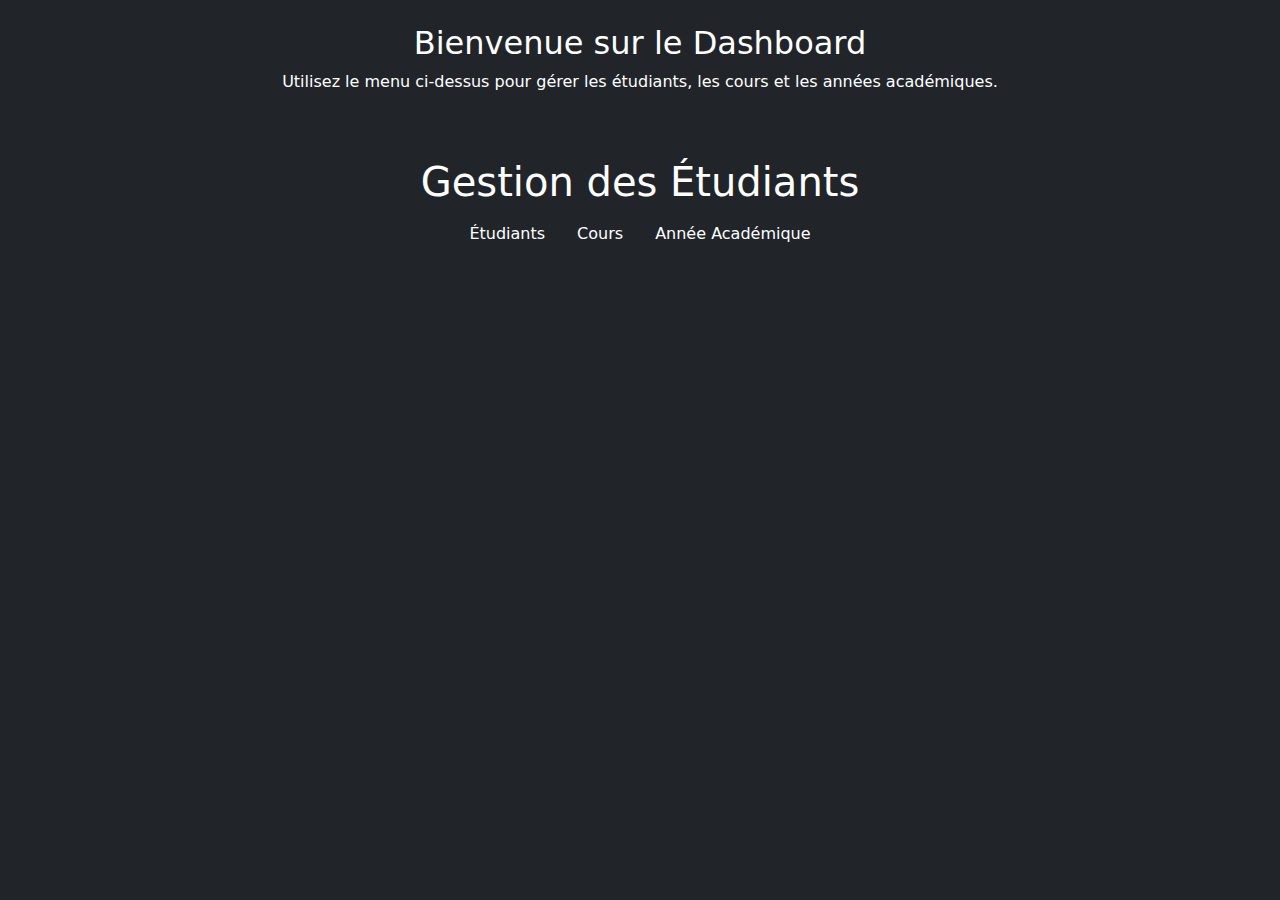
==== index.html @ acdde70c "style and dashboard" ====
<!DOCTYPE html>
<html lang="fr">
<head>
    <meta charset="UTF-8">
    <meta name="viewport" content="width=device-width, initial-scale=1.0">
    <title>Dashboard</title>
    <link href="https://cdn.jsdelivr.net/npm/bootstrap@5.3.0-alpha1/dist/css/bootstrap.min.css" rel="stylesheet">
    <link rel="stylesheet" href="style.css">
</head>
<body>
    <div class="container-fluid bg-dark text-white min-vh-100">
        <div class="row">
            <div class="col-12 text-center p-4">
                <h2>Bienvenue sur le Dashboard</h2>
                <p>Utilisez le menu ci-dessus pour gérer les étudiants, les cours et les années académiques.</p>
            </div>
        </div>
        <div class="row">
            <div class="col-12 text-center p-4">
                <h1>Gestion des Étudiants</h1>
                <nav class="nav justify-content-center">
                    <a class="nav-link text-white" href="students.php">Étudiants</a>
                    <a class="nav-link text-white" href="courses.php">Cours</a>
                    <a class="nav-link text-white" href="academic_year.php">Année Académique</a>
                </nav>
            </div>
        </div>
    </div>
    <script src="https://code.jquery.com/jquery-3.7.1.min.js"></script>
    <script src="script.js"></script>
</body>
</html>
---- style.css ----
* {
  margin: 0;
  padding: 0;
  box-sizing: border-box;
  text-decoration: none;
}
body {
  background-color: #101923;
  color: #fff;
}

.table {
  background-color: #101923;
  color: #fff;
}

.modal-content {
  background-color: #fff;
  color: #101923;
}

.btn-primary,
.btn-warning,
.btn-danger {
  margin-right: 10px;
}
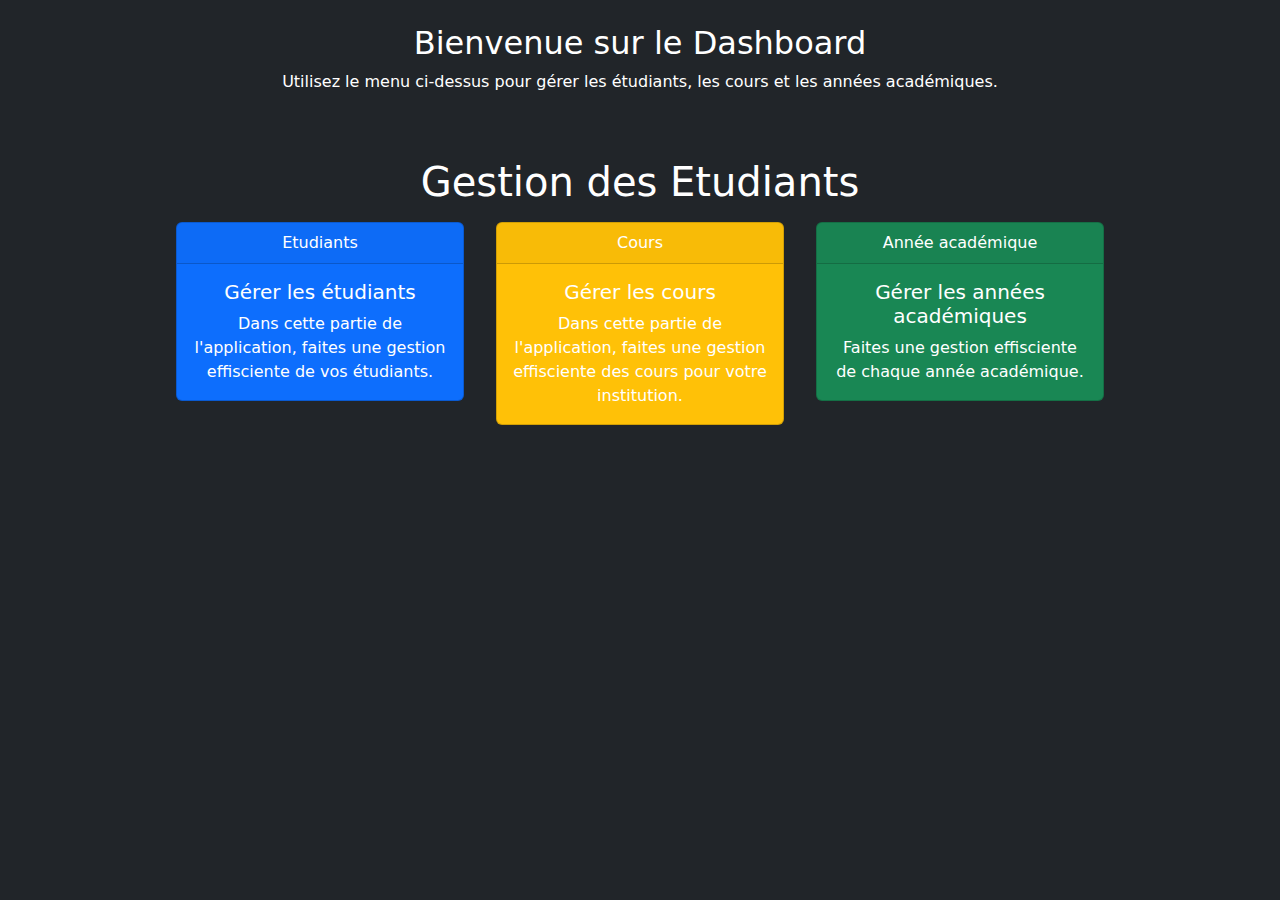
==== commit 1af9d21d: "Student & Dashboard" ====
--- a/index.html
+++ b/index.html
@@ -17,11 +17,35 @@
         </div>
         <div class="row">
             <div class="col-12 text-center p-4">
-                <h1>Gestion des Étudiants</h1>
+                <h1>Gestion des Etudiants</h1>
                 <nav class="nav justify-content-center">
-                    <a class="nav-link text-white" href="students.php">Étudiants</a>
-                    <a class="nav-link text-white" href="courses.php">Cours</a>
-                    <a class="nav-link text-white" href="academic_year.php">Année Académique</a>
+                    <a class="nav-link text-white" href="students.php">
+                        <div class="card text-white bg-primary mb-3" style="max-width: 18rem;">
+                            <div class="card-header">Etudiants</div>
+                            <div class="card-body">
+                                <h5 class="card-title">Gérer les étudiants</h5>
+                                <p class="card-text">Dans cette partie de l'application, faites une gestion effisciente de vos étudiants.</p>
+                            </div>
+                        </div>
+                    </a>
+                    <a class="nav-link text-white" href="courses.php">
+                        <div class="card text-white bg-warning mb-3" style="max-width: 18rem;">
+                            <div class="card-header">Cours</div>
+                            <div class="card-body">
+                                <h5 class="card-title">Gérer les cours</h5>
+                                <p class="card-text">Dans cette partie de l'application, faites une gestion effisciente des cours pour votre institution.</p>
+                            </div>
+                        </div>
+                    </a>
+                    <a class="nav-link text-white" href="academic_year.php">
+                        <div class="card text-white bg-success mb-3" style="max-width: 18rem;">
+                            <div class="card-header">Année académique</div>
+                            <div class="card-body">
+                                <h5 class="card-title">Gérer les années académiques</h5>
+                                <p class="card-text">Faites une gestion effisciente de chaque année académique.</p>
+                            </div>
+                        </div>
+                    </a>
                 </nav>
             </div>
         </div>
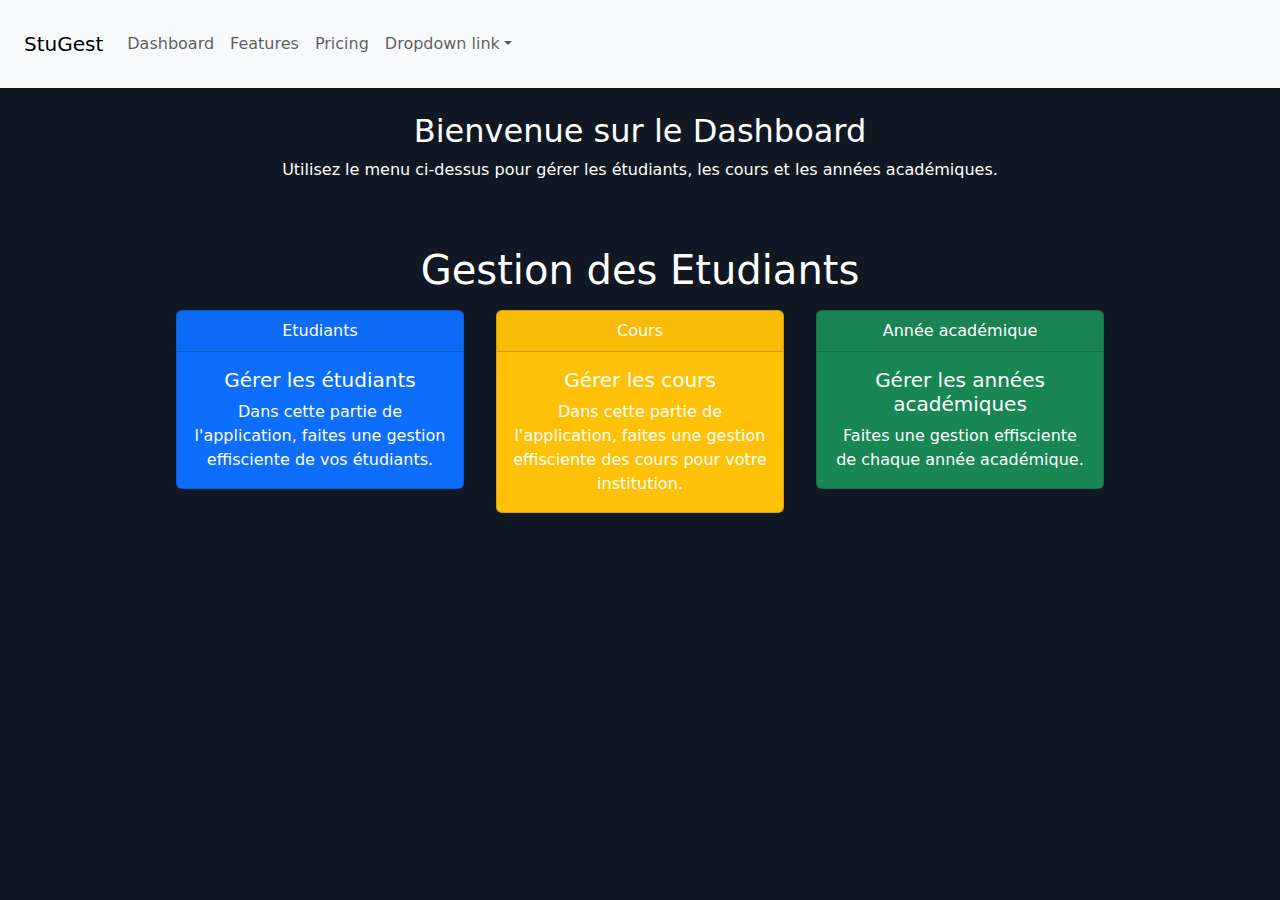
==== commit 9a0f3253: "academic year front and navbar mod" ====
--- a/index.html
+++ b/index.html
@@ -3,12 +3,39 @@
 <head>
     <meta charset="UTF-8">
     <meta name="viewport" content="width=device-width, initial-scale=1.0">
-    <title>Dashboard</title>
+    <title>StuGest - Dashboard</title>
     <link href="https://cdn.jsdelivr.net/npm/bootstrap@5.3.0-alpha1/dist/css/bootstrap.min.css" rel="stylesheet">
     <link rel="stylesheet" href="style.css">
 </head>
 <body>
-    <div class="container-fluid bg-dark text-white min-vh-100">
+    <nav class="navbar navbar-expand-lg navbar-light bg-light p-4">
+        <a class="navbar-brand" href="index.html">StuGest</a>
+        <button class="navbar-toggler" type="button" data-toggle="collapse" data-target="#navbarNavDropdown" aria-controls="navbarNavDropdown" aria-expanded="false" aria-label="Toggle navigation">
+            <span class="navbar-toggler-icon"></span>
+        </button>
+        <div class="collapse navbar-collapse" id="navbarNavDropdown">
+            <ul class="navbar-nav">
+                <li class="nav-item active">
+                    <a class="nav-link" href="index.html">Dashboard</span></a>
+                </li>
+                <li class="nav-item">
+                    <a class="nav-link" href="#">Features</a>
+                </li>
+                <li class="nav-item">
+                    <a class="nav-link" href="#">Pricing</a>
+                </li>
+                <li class="nav-item dropdown">
+                    <a class="nav-link dropdown-toggle" href="#" id="navbarDropdownMenuLink" data-toggle="dropdown" aria-haspopup="true" aria-expanded="false">Dropdown link</a>
+                    <div class="dropdown-menu" aria-labelledby="navbarDropdownMenuLink">
+                        <a class="dropdown-item" href="#">Action</a>
+                        <a class="dropdown-item" href="#">Another action</a>
+                        <a class="dropdown-item" href="#">Something else here</a>
+                    </div>
+                </li>
+            </ul>
+        </div>
+    </nav>
+    <div class="container-fluid text-white vh-98">
         <div class="row">
             <div class="col-12 text-center p-4">
                 <h2>Bienvenue sur le Dashboard</h2>
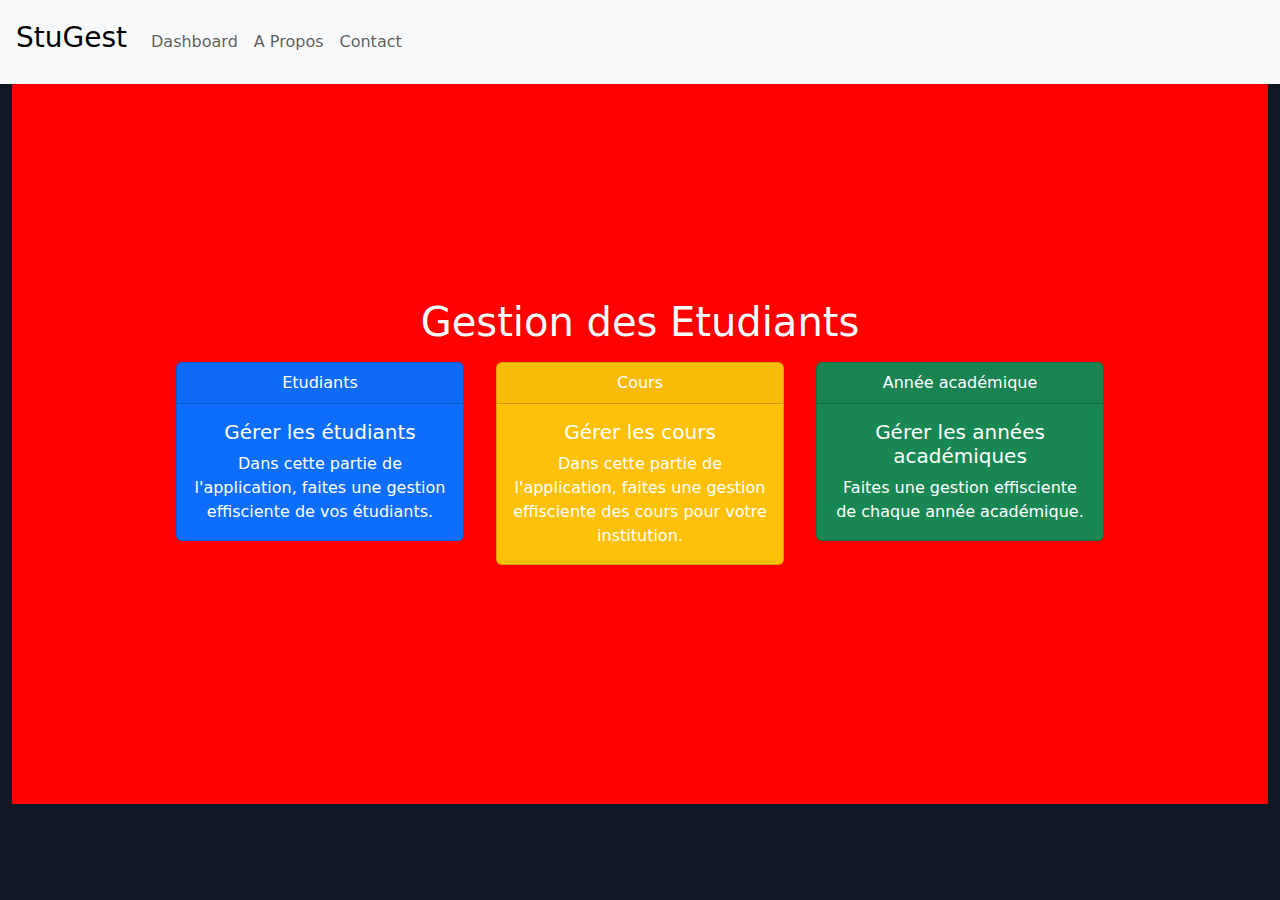
==== commit 373e0172: "trying something" ====
--- a/index.html
+++ b/index.html
@@ -8,8 +8,8 @@
     <link rel="stylesheet" href="style.css">
 </head>
 <body>
-    <nav class="navbar navbar-expand-lg navbar-light bg-light p-4">
-        <a class="navbar-brand" href="index.html">StuGest</a>
+    <nav class="navbar navbar-expand-lg navbar-light bg-light p-3">
+        <a class="navbar-brand text-bold" href="index.html"><b><h3>StuGest</h3></b></a>
         <button class="navbar-toggler" type="button" data-toggle="collapse" data-target="#navbarNavDropdown" aria-controls="navbarNavDropdown" aria-expanded="false" aria-label="Toggle navigation">
             <span class="navbar-toggler-icon"></span>
         </button>
@@ -19,30 +19,22 @@
                     <a class="nav-link" href="index.html">Dashboard</span></a>
                 </li>
                 <li class="nav-item">
-                    <a class="nav-link" href="#">Features</a>
+                    <a class="nav-link" href="#">A Propos</a>
                 </li>
                 <li class="nav-item">
-                    <a class="nav-link" href="#">Pricing</a>
-                </li>
-                <li class="nav-item dropdown">
-                    <a class="nav-link dropdown-toggle" href="#" id="navbarDropdownMenuLink" data-toggle="dropdown" aria-haspopup="true" aria-expanded="false">Dropdown link</a>
-                    <div class="dropdown-menu" aria-labelledby="navbarDropdownMenuLink">
-                        <a class="dropdown-item" href="#">Action</a>
-                        <a class="dropdown-item" href="#">Another action</a>
-                        <a class="dropdown-item" href="#">Something else here</a>
-                    </div>
+                    <a class="nav-link" href="#">Contact</a>
                 </li>
             </ul>
         </div>
     </nav>
     <div class="container-fluid text-white vh-98">
-        <div class="row">
+        <!-- <div class="row">
             <div class="col-12 text-center p-4">
                 <h2>Bienvenue sur le Dashboard</h2>
                 <p>Utilisez le menu ci-dessus pour gérer les étudiants, les cours et les années académiques.</p>
             </div>
-        </div>
-        <div class="row">
+        </div> -->
+        <div class="testy" id="testy">
             <div class="col-12 text-center p-4">
                 <h1>Gestion des Etudiants</h1>
                 <nav class="nav justify-content-center">
--- a/style.css
+++ b/style.css
@@ -10,8 +10,8 @@
 }
 
 .table {
-  background-color: #101923;
-  color: #fff;
+  background-color: #101923 !important;
+  color: #fff !important;
 }
 
 .modal-content {
@@ -24,3 +24,11 @@
 .btn-danger {
   margin-right: 10px;
 }
+.testy,
+#testy {
+  background-color: red;
+  height: 80vh;
+  display: flex;
+  justify-content: center;
+  align-items: center;
+}
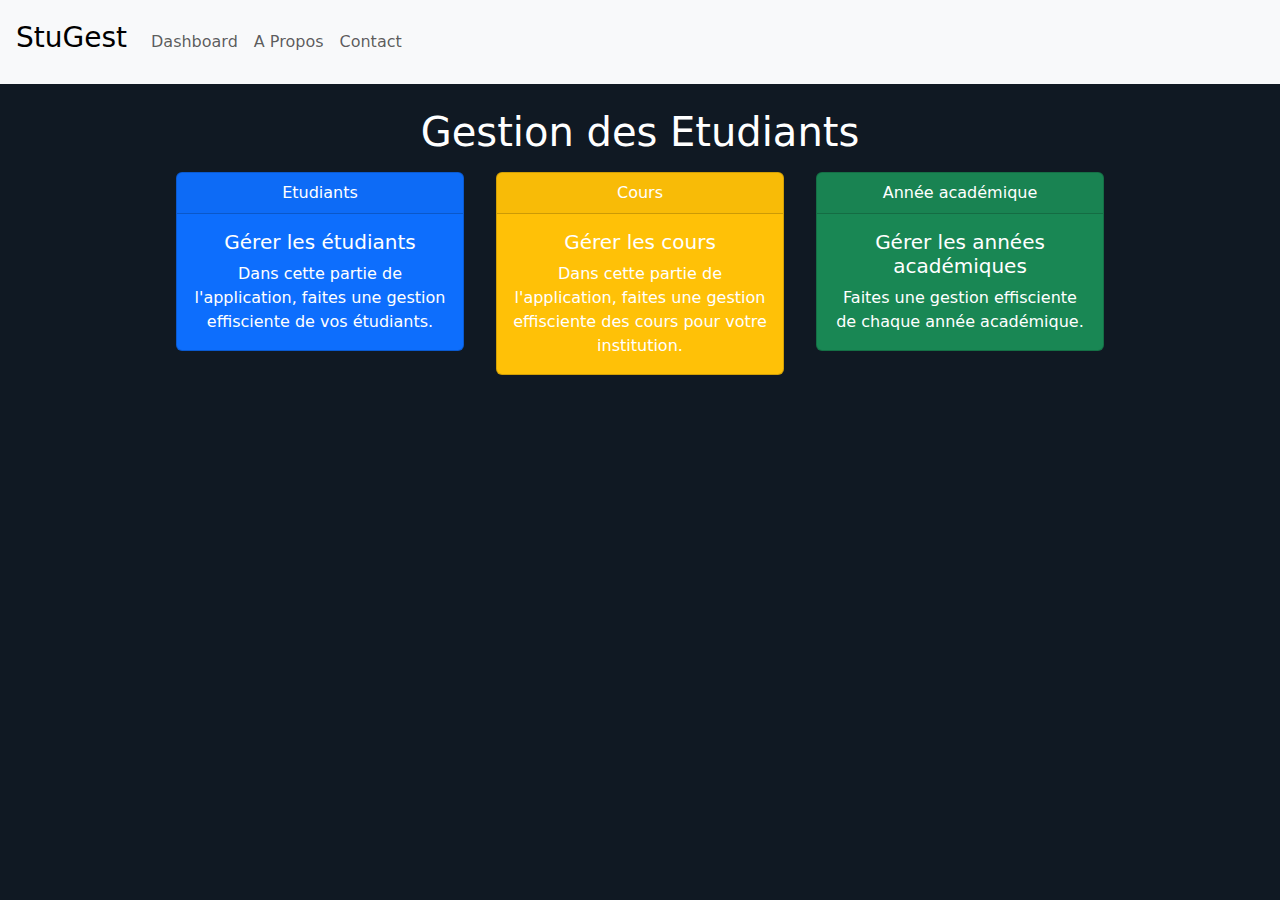
==== commit 47daa544: "comm" ====
--- a/index.html
+++ b/index.html
@@ -5,6 +5,7 @@
     <meta name="viewport" content="width=device-width, initial-scale=1.0">
     <title>StuGest - Dashboard</title>
     <link href="https://cdn.jsdelivr.net/npm/bootstrap@5.3.0-alpha1/dist/css/bootstrap.min.css" rel="stylesheet">
+    <link rel="stylesheet" href="assets/css/bootstrap.min.css">
     <link rel="stylesheet" href="style.css">
 </head>
 <body>
@@ -28,12 +29,6 @@
         </div>
     </nav>
     <div class="container-fluid text-white vh-98">
-        <!-- <div class="row">
-            <div class="col-12 text-center p-4">
-                <h2>Bienvenue sur le Dashboard</h2>
-                <p>Utilisez le menu ci-dessus pour gérer les étudiants, les cours et les années académiques.</p>
-            </div>
-        </div> -->
         <div class="testy" id="testy">
             <div class="col-12 text-center p-4">
                 <h1>Gestion des Etudiants</h1>
@@ -70,6 +65,8 @@
         </div>
     </div>
     <script src="https://code.jquery.com/jquery-3.7.1.min.js"></script>
+    <script src="jquery-3.7.1.min.js"></script>
+    <script src="assets/js/bootstrap.bundle.min.js"></script>
     <script src="script.js"></script>
 </body>
 </html>
--- a/style.css
+++ b/style.css
@@ -24,11 +24,10 @@
 .btn-danger {
   margin-right: 10px;
 }
-.testy,
+/* .testy,
 #testy {
-  background-color: red;
   height: 80vh;
   display: flex;
   justify-content: center;
   align-items: center;
-}
+} */
